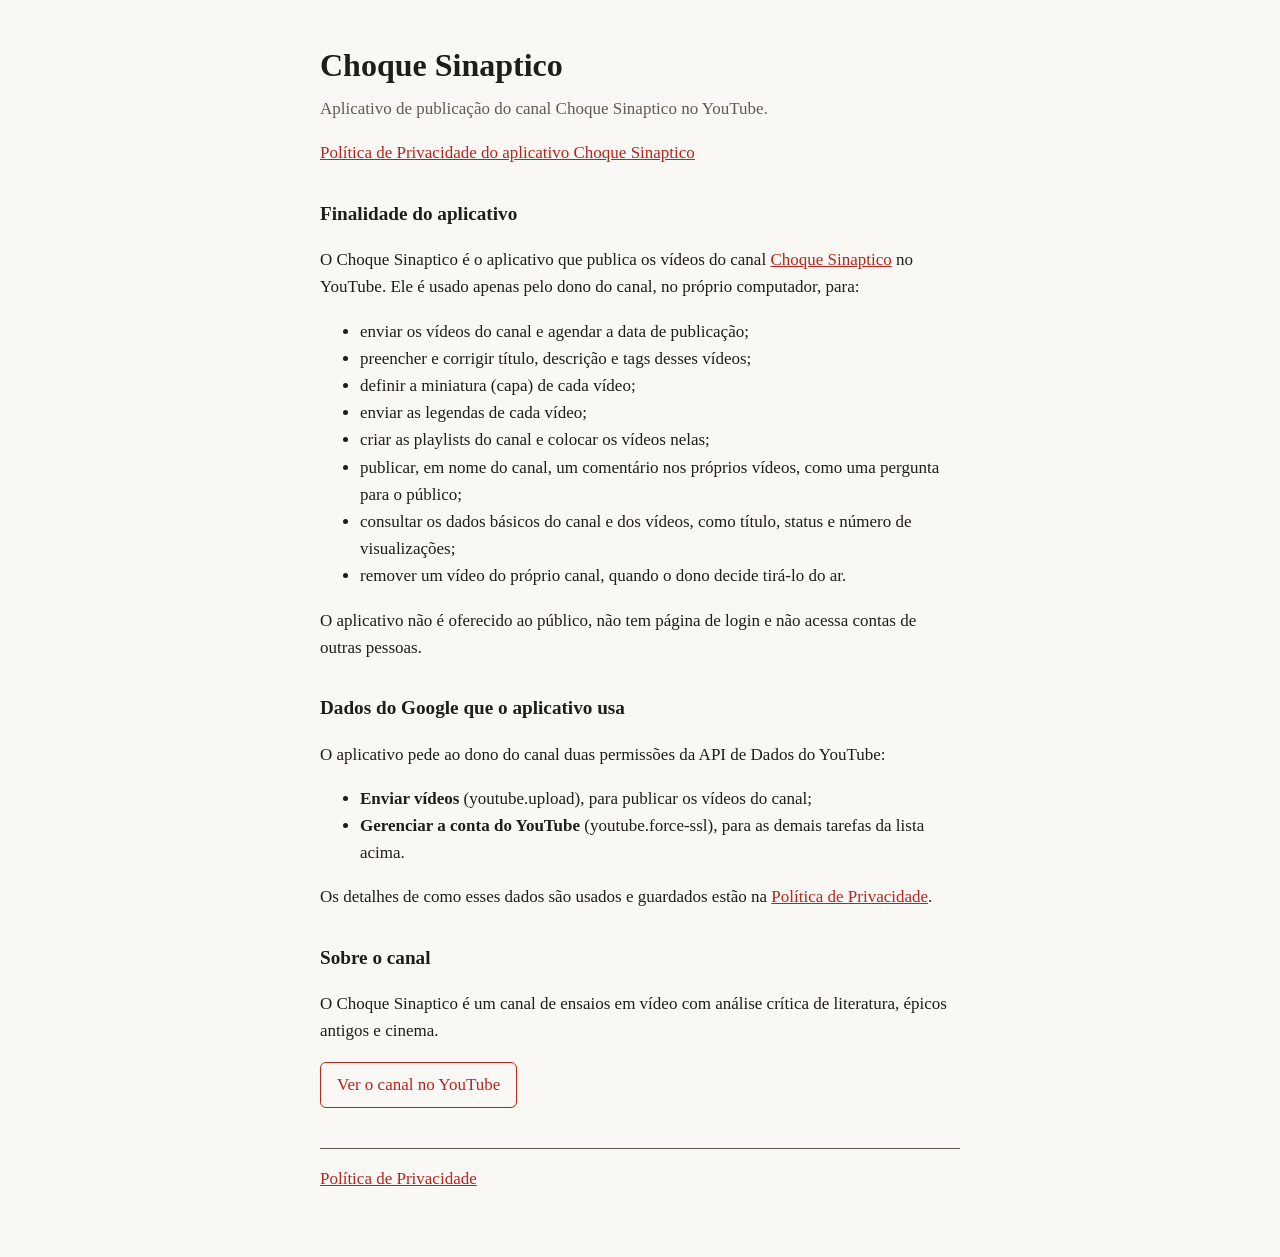
==== docs/index.html @ add7c1a5 "Site do app Choque Sinaptico: página inicial e política de privacidade Servido pelo GitHub Pages a p" ====
<!doctype html>
<html lang="pt-BR">
<head>
<meta charset="utf-8">
<meta name="viewport" content="width=device-width, initial-scale=1">
<meta http-equiv="Content-Security-Policy" content="default-src 'none'; style-src 'self'; img-src 'self'; base-uri 'none'; form-action 'none'">
<meta name="referrer" content="no-referrer">
<title>Choque Sinaptico</title>
<meta name="description" content="Choque Sinaptico: aplicativo de publicação do canal Choque Sinaptico no YouTube.">
<link rel="stylesheet" href="estilo.css">
</head>
<body>
<main>
  <h1>Choque Sinaptico</h1>
  <p class="sub">Aplicativo de publicação do canal Choque Sinaptico no YouTube.</p>
  <p><a href="https://maathmartins-ux.github.io/privacidade.html">Política de Privacidade do aplicativo Choque Sinaptico</a></p>

  <h2>Finalidade do aplicativo</h2>
  <p>O Choque Sinaptico é o aplicativo que publica os vídeos do canal <a href="https://www.youtube.com/@choquesinaptico2760">Choque Sinaptico</a> no YouTube. Ele é usado apenas pelo dono do canal, no próprio computador, para:</p>
  <ul>
    <li>enviar os vídeos do canal e agendar a data de publicação;</li>
    <li>preencher e corrigir título, descrição e tags desses vídeos;</li>
    <li>definir a miniatura (capa) de cada vídeo;</li>
    <li>enviar as legendas de cada vídeo;</li>
    <li>criar as playlists do canal e colocar os vídeos nelas;</li>
    <li>publicar, em nome do canal, um comentário nos próprios vídeos, como uma pergunta para o público;</li>
    <li>consultar os dados básicos do canal e dos vídeos, como título, status e número de visualizações;</li>
    <li>remover um vídeo do próprio canal, quando o dono decide tirá-lo do ar.</li>
  </ul>
  <p>O aplicativo não é oferecido ao público, não tem página de login e não acessa contas de outras pessoas.</p>

  <h2>Dados do Google que o aplicativo usa</h2>
  <p>O aplicativo pede ao dono do canal duas permissões da API de Dados do YouTube:</p>
  <ul>
    <li><strong>Enviar vídeos</strong> (youtube.upload), para publicar os vídeos do canal;</li>
    <li><strong>Gerenciar a conta do YouTube</strong> (youtube.force-ssl), para as demais tarefas da lista acima.</li>
  </ul>
  <p>Os detalhes de como esses dados são usados e guardados estão na <a href="https://maathmartins-ux.github.io/privacidade.html">Política de Privacidade</a>.</p>

  <h2>Sobre o canal</h2>
  <p>O Choque Sinaptico é um canal de ensaios em vídeo com análise crítica de literatura, épicos antigos e cinema.</p>
  <p><a class="botao" href="https://www.youtube.com/@choquesinaptico2760">Ver o canal no YouTube</a></p>

  <nav>
    <a href="https://maathmartins-ux.github.io/privacidade.html">Política de Privacidade</a>
  </nav>
</main>
</body>
</html>
---- docs/estilo.css ----
:root { --fundo: #faf8f5; --texto: #1f1d1a; --suave: #5f5a52; --destaque: #b3261e; }
@media (prefers-color-scheme: dark) {
  :root { --fundo: #161513; --texto: #ece8e1; --suave: #a8a196; --destaque: #f2b8b5; }
}
* { box-sizing: border-box; }
body { margin: 0; background: var(--fundo); color: var(--texto);
       font: 17px/1.6 Georgia, "Times New Roman", serif; }
main { max-width: 42rem; margin: 0 auto; padding: 2.5rem 1rem 4rem; }
h1 { font-size: 2rem; margin: 0 0 .25rem; }
h2 { font-size: 1.2rem; margin-top: 2rem; }
.sub { color: var(--suave); margin-top: 0; }
a { color: var(--destaque); }
.botao { display: inline-block; padding: .55rem 1rem; border: 1px solid var(--destaque);
         border-radius: 6px; text-decoration: none; }
nav { margin-top: 2.5rem; padding-top: 1rem; border-top: 1px solid var(--suave); }
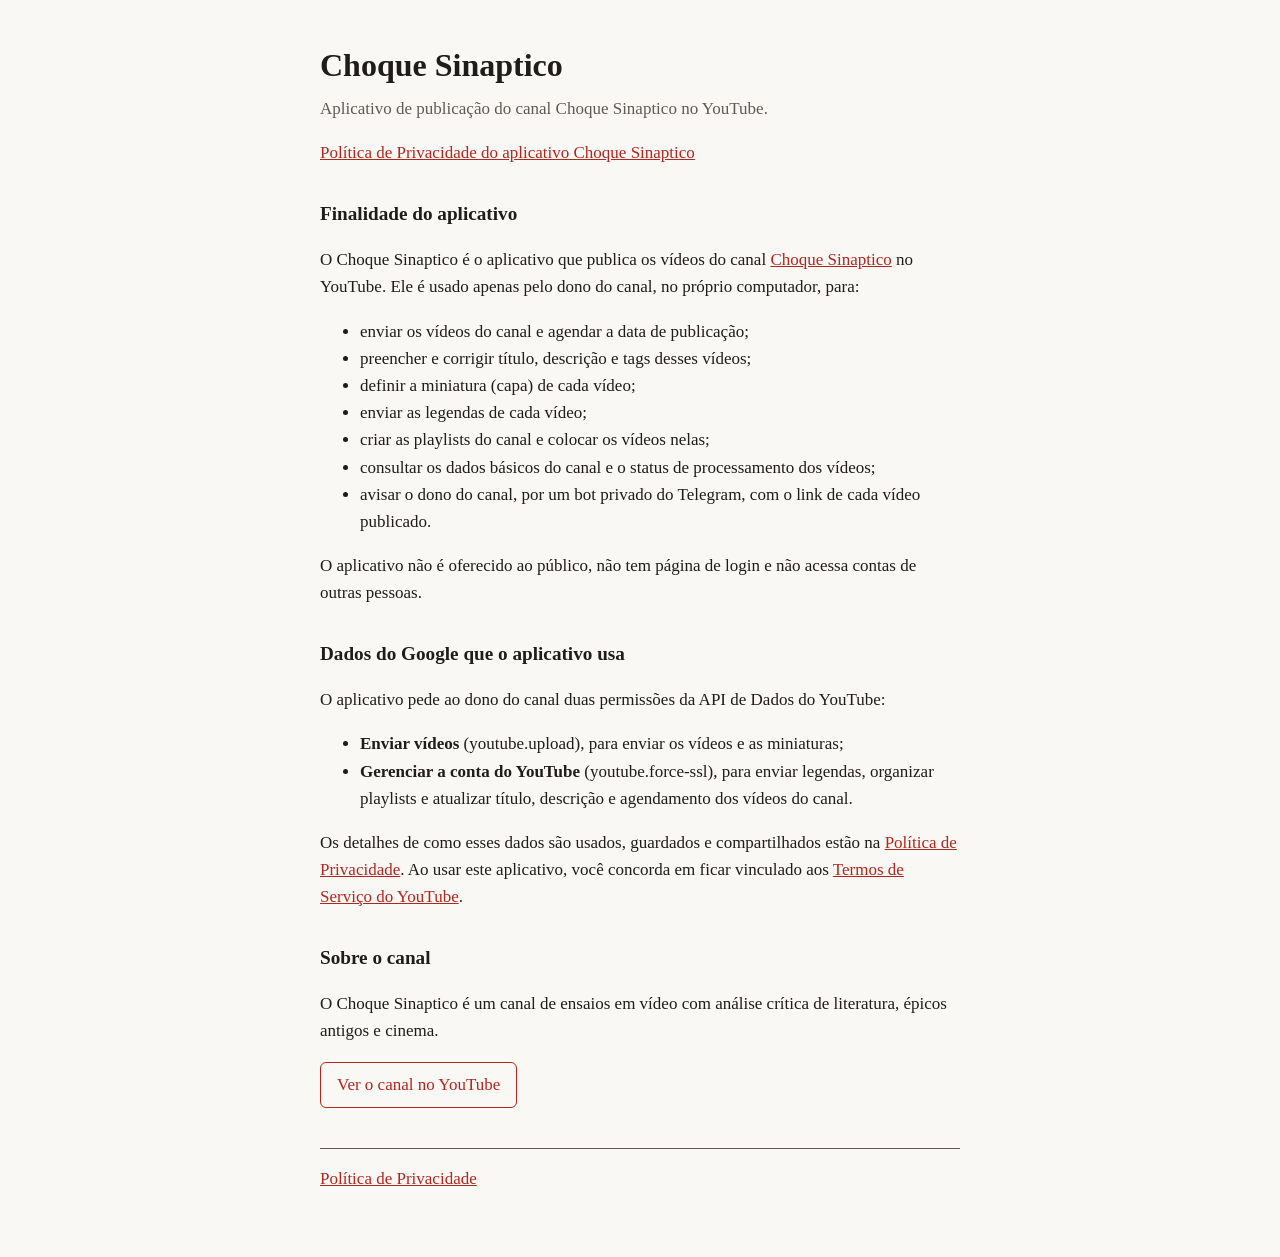
==== commit 69b83d43: "Blindagem do site: trava em 3 hooks, lista branca e política corrigida Achados da auditoria adversar" ====
--- a/docs/index.html
+++ b/docs/index.html
@@ -16,30 +16,29 @@
   <p><a href="https://maathmartins-ux.github.io/privacidade.html">Política de Privacidade do aplicativo Choque Sinaptico</a></p>
 
   <h2>Finalidade do aplicativo</h2>
-  <p>O Choque Sinaptico é o aplicativo que publica os vídeos do canal <a href="https://www.youtube.com/@choquesinaptico2760">Choque Sinaptico</a> no YouTube. Ele é usado apenas pelo dono do canal, no próprio computador, para:</p>
+  <p>O Choque Sinaptico é o aplicativo que publica os vídeos do canal <a href="https://www.youtube.com/channel/UCyptkqSZVcgpMFShxWrNfuQ">Choque Sinaptico</a> no YouTube. Ele é usado apenas pelo dono do canal, no próprio computador, para:</p>
   <ul>
     <li>enviar os vídeos do canal e agendar a data de publicação;</li>
     <li>preencher e corrigir título, descrição e tags desses vídeos;</li>
     <li>definir a miniatura (capa) de cada vídeo;</li>
     <li>enviar as legendas de cada vídeo;</li>
     <li>criar as playlists do canal e colocar os vídeos nelas;</li>
-    <li>publicar, em nome do canal, um comentário nos próprios vídeos, como uma pergunta para o público;</li>
-    <li>consultar os dados básicos do canal e dos vídeos, como título, status e número de visualizações;</li>
-    <li>remover um vídeo do próprio canal, quando o dono decide tirá-lo do ar.</li>
+    <li>consultar os dados básicos do canal e o status de processamento dos vídeos;</li>
+    <li>avisar o dono do canal, por um bot privado do Telegram, com o link de cada vídeo publicado.</li>
   </ul>
   <p>O aplicativo não é oferecido ao público, não tem página de login e não acessa contas de outras pessoas.</p>
 
   <h2>Dados do Google que o aplicativo usa</h2>
   <p>O aplicativo pede ao dono do canal duas permissões da API de Dados do YouTube:</p>
   <ul>
-    <li><strong>Enviar vídeos</strong> (youtube.upload), para publicar os vídeos do canal;</li>
-    <li><strong>Gerenciar a conta do YouTube</strong> (youtube.force-ssl), para as demais tarefas da lista acima.</li>
+    <li><strong>Enviar vídeos</strong> (youtube.upload), para enviar os vídeos e as miniaturas;</li>
+    <li><strong>Gerenciar a conta do YouTube</strong> (youtube.force-ssl), para enviar legendas, organizar playlists e atualizar título, descrição e agendamento dos vídeos do canal.</li>
   </ul>
-  <p>Os detalhes de como esses dados são usados e guardados estão na <a href="https://maathmartins-ux.github.io/privacidade.html">Política de Privacidade</a>.</p>
+  <p>Os detalhes de como esses dados são usados, guardados e compartilhados estão na <a href="https://maathmartins-ux.github.io/privacidade.html">Política de Privacidade</a>. Ao usar este aplicativo, você concorda em ficar vinculado aos <a href="https://www.youtube.com/t/terms">Termos de Serviço do YouTube</a>.</p>
 
   <h2>Sobre o canal</h2>
   <p>O Choque Sinaptico é um canal de ensaios em vídeo com análise crítica de literatura, épicos antigos e cinema.</p>
-  <p><a class="botao" href="https://www.youtube.com/@choquesinaptico2760">Ver o canal no YouTube</a></p>
+  <p><a class="botao" href="https://www.youtube.com/channel/UCyptkqSZVcgpMFShxWrNfuQ">Ver o canal no YouTube</a></p>
 
   <nav>
     <a href="https://maathmartins-ux.github.io/privacidade.html">Política de Privacidade</a>
